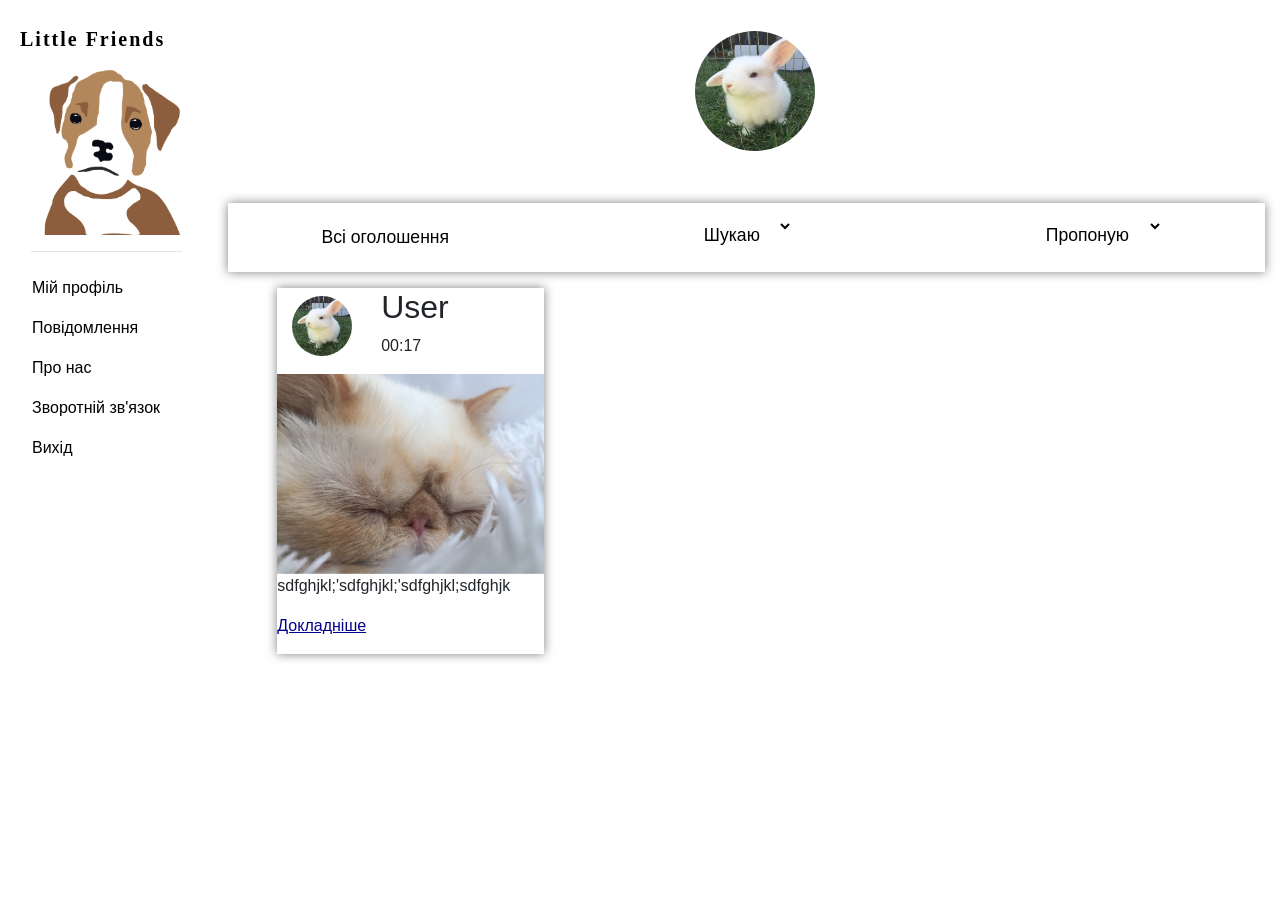
==== views/index.html @ af174af7 "first commit" ====
<!DOCTYPE html>
<html>

    <head>
        <meta charset="utf-8">
        <meta http-equiv="X-UA-Compatible" content="IE=edge">
        <title>Little Friends</title>
        <meta name="description" content="Little Friends ...">
        <meta name="viewport" content="device = device-width, initial-scale=1">
        <link rel="stylesheet" type="text/css" href="../templates/css/style.css">
        <link rel="stylesheet" href="https://stackpath.bootstrapcdn.com/bootstrap/4.5.2/css/bootstrap.min.css" integrity="sha384-JcKb8q3iqJ61gNV9KGb8thSsNjpSL0n8PARn9HuZOnIxN0hoP+VmmDGMN5t9UJ0Z" crossorigin="anonymous">
    
        <script src="https://code.jquery.com/jquery-3.5.1.slim.min.js" integrity="sha384-DfXdz2htPH0lsSSs5nCTpuj/zy4C+OGpamoFVy38MVBnE+IbbVYUew+OrCXaRkfj" crossorigin="anonymous"></script>
        
        <script src="https://cdn.jsdelivr.net/npm/popper.js@1.16.1/dist/umd/popper.min.js" integrity="sha384-9/reFTGAW83EW2RDu2S0VKaIzap3H66lZH81PoYlFhbGU+6BZp6G7niu735Sk7lN" crossorigin="anonymous"></script>
        
        <script src="https://stackpath.bootstrapcdn.com/bootstrap/4.5.2/js/bootstrap.min.js" integrity="sha384-B4gt1jrGC7Jh4AgTPSdUtOBvfO8shuf57BaghqFfPlYxofvL8/KUEfYiJOMMV+rV" crossorigin="anonymous"></script>
        
        <link rel="stylesheet" href="https://use.fontawesome.com/releases/v5.0.13/css/all.css" integrity="sha384-DNOHZ68U8hZfKXOrtjWvjxusGo9WQnrNx2sqG0tfsghAvtVlRW3tvkXWZh58N9jp" crossorigin="anonymous">
    </head>
    <body>
        <div class="container-fluid">
            <div class="row">
                <div class="col-2">
                    <!-- left menu -->
                    <nav class="navbar">
                        <div class="row">
                            <h1><a href="#" class="brand navbar-brand">Little Friends</a></h1>
                            <img class="img-fluid" src="../templates/img/logo-dog.png">
                        </div>
                        <br>
                        <hr>
                        <div class="row">
                            <ul class="nav navbar-nav bd-navbar-nav flex-column">
                                <li class="nav-item">
                                    <a class="nav-link active" href="./my_profile.html">Мій профіль</a>
                                </li>
                                <li class="nav-item">
                                    <a class="nav-link" href="./message.html">Повідомлення</a>
                                </li>
                                <li class="nav-item">
                                    <a class="nav-link" href="./about.html">Про нас</a>
                                </li>
                                <li class="nav-item">
                                    <a class="nav-link" href="./contact.html">Зворотній зв'язок</a>
                                </li>
                                <li class="nav-item">
                                    <a class="nav-link" href="./login.html" onclick="return confirm('Чи дійсно ви хочете вийти?')">Вихід</a>
                                </li>
                            </ul>
                        </div>
                    </nav>
                </div>
                <div class="col-10">
                    <!-- user photo -->
                    <img class="avatar" src="../templates/img/rub.jpg" alt="Avatar">
                    <!-- top menu -->
                    <div class="top-menu">
                        <div class="row">
                            <div class="col-4">
                                <input type="submit" value="Всі оголошення" class="top-menu-item"/>
                            </div>
                            <!-- filter looking for all or using hashtag -->
                            <div class="col-4">
                                <select class="top-menu-item">hello
                                    <option>Шукаю</option>
                                    <option>muy</option>
                                </select>
                            </div>
                            <!-- filter offer all or using hashtag -->
                            <div class="col-4">
                                <select class="top-menu-item">
                                    <option>Пропоную</option>
                                    <option>muy</option>
                                </select>
                            </div>
                        </div>
                    </div>
                    <div class="row">
                        <div class="announcement col-md-3">
                            <!-- announcement -->
                            <div class="row">
                                <div class="col-4">
                                     <img src="../templates/img/rub.jpg" class="user-img"/>
                                </div>
                                <div class="col-8">
                                    <h2>User</h2>
                                    <p>00:17</p>
                                </div>
                            </div>
                            <div class="row">
                                <img src="../templates/img/800846.jpg" class="img-fluid">
                                <p>sdfghjkl;'sdfghjkl;'sdfghjkl;sdfghjk</p>
                                <a href="#" class="announcement-link">Докладніше</a>
                            </div>
                        </div>
                    </div>
                </div>
            </div>
        </div>
    </body>
</html
---- templates/css/style.css ----
.brand{
    color: black;
    text-align: center;
    font-weight: bold;
    font-family: 'Cormorant Garamond';
    margin-left: 0.2em;
    letter-spacing: 0.1em;
}
.brand:hover{
    color:black;
}
.avatar{
    vertical-align: middle;
    width: 120px;
    height: 120px;
    border-radius: 50%;
    margin-top: 3%;
    margin-left: 45%;
    margin-bottom: 5%;
}
hr {width: 100%;margin-left: auto;margin-right: auto;}

.top-menu{
    font-size: 1.1em;
    text-align: center;
    padding-bottom: 1em;
    box-shadow: 0 0 10px rgba(0,0,0,0.5);
}
.top-menu-item{
    text-align: center;
    padding-top: 1em;
    padding-right: 1em;
    border: white solid;
    background-color: white;
}
.img-fluid{
    min-width: 120px;
}

.nav-item{
    padding-left: 1em;
}
.nav-link{
    color:black;
}

.nav-link:hover{
    color:grey;
}

.announcement{
    margin-top: 1em;
    margin-left: 4em;
    padding-bottom: 1em;
    box-shadow: 0 0 10px rgba(0,0,0,0.5);
}
.user-img{
    margin-top: 0.5em;
    vertical-align: middle;
    width:60px;
    height:60px;
    border-radius: 50%;
}
.announcement-link{
    color:darkblue;
    text-decoration: underline;
}

.announcement-link:hover{
    color: blue;
}
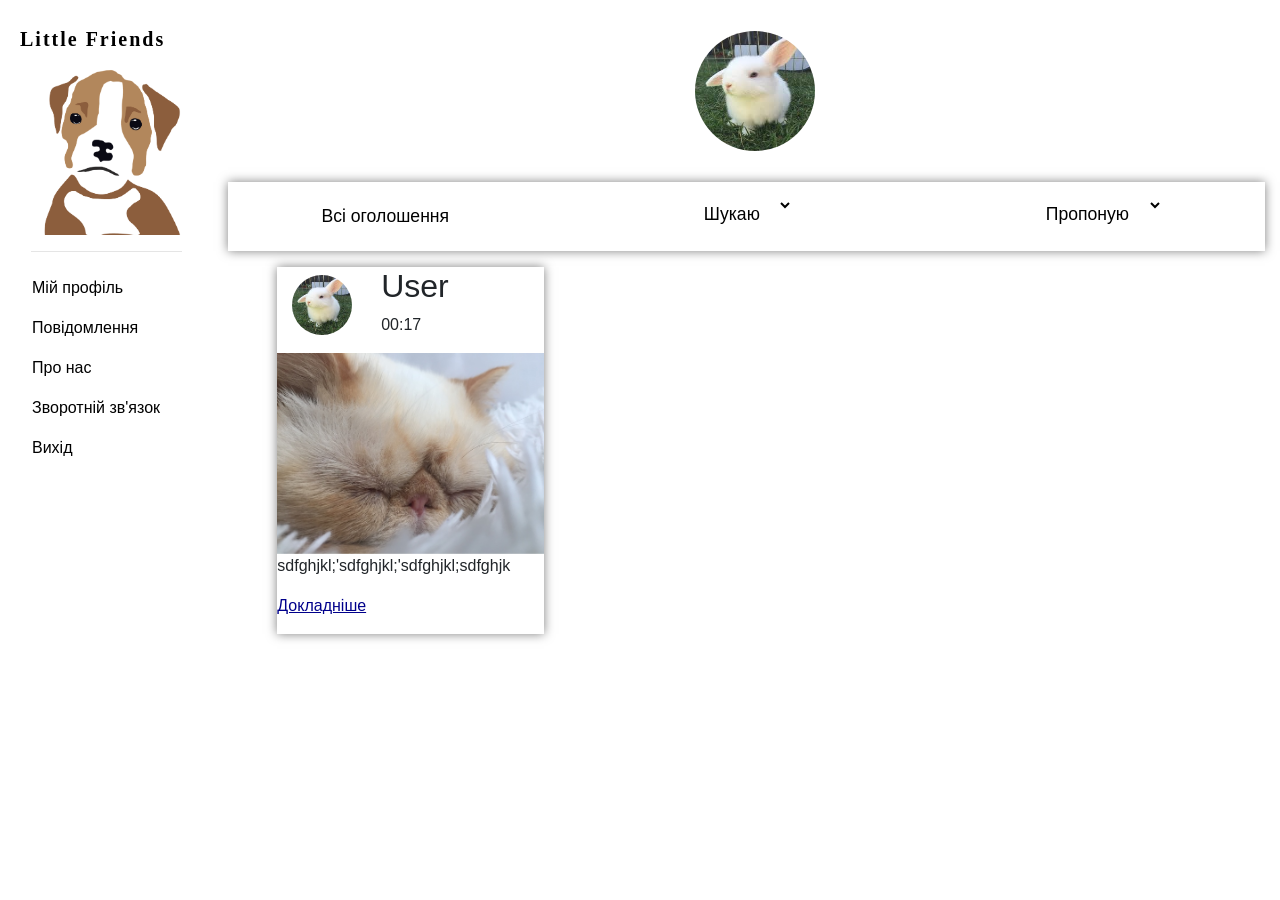
==== commit f67656c2: "finish index page and add page details to announcement" ====
--- a/views/index.html
+++ b/views/index.html
@@ -25,6 +25,8 @@
                     <!-- left menu -->
                     <nav class="navbar">
                         <div class="row">
+                            <!-- without h1 if user isn`t logged in -->
+                            <!-- with h1 if user is logged -->
                             <h1><a href="#" class="brand navbar-brand">Little Friends</a></h1>
                             <img class="img-fluid" src="../templates/img/logo-dog.png">
                         </div>
@@ -32,18 +34,25 @@
                         <hr>
                         <div class="row">
                             <ul class="nav navbar-nav bd-navbar-nav flex-column">
+                                <!--user isn`t logged in
+                                <li class="nav-item">
+                                    <a class="nav-link" href="./login.html">Вхід</a>
+                                </li>-->
+                                <!--user is logged-->
                                 <li class="nav-item">
                                     <a class="nav-link active" href="./my_profile.html">Мій профіль</a>
                                 </li>
                                 <li class="nav-item">
                                     <a class="nav-link" href="./message.html">Повідомлення</a>
                                 </li>
+                                <!--for both-->
                                 <li class="nav-item">
                                     <a class="nav-link" href="./about.html">Про нас</a>
                                 </li>
                                 <li class="nav-item">
                                     <a class="nav-link" href="./contact.html">Зворотній зв'язок</a>
                                 </li>
+                                <!--user is logged-->
                                 <li class="nav-item">
                                     <a class="nav-link" href="./login.html" onclick="return confirm('Чи дійсно ви хочете вийти?')">Вихід</a>
                                 </li>
@@ -52,22 +61,37 @@
                     </nav>
                 </div>
                 <div class="col-10">
+                    <!--user isn`t logged in
+                    <div class="row">
+                        <div class="col-12">
+                            <h1 class="brand-not">Little Friends</h1>
+                            <hr>
+                        </div>
+                    </div>-->
+
+                    <!--user is logged in-->
                     <!-- user photo -->
+
                     <img class="avatar" src="../templates/img/rub.jpg" alt="Avatar">
+
                     <!-- top menu -->
                     <div class="top-menu">
                         <div class="row">
                             <div class="col-4">
                                 <input type="submit" value="Всі оголошення" class="top-menu-item"/>
                             </div>
+
                             <!-- filter looking for all or using hashtag -->
+
                             <div class="col-4">
                                 <select class="top-menu-item">hello
                                     <option>Шукаю</option>
                                     <option>muy</option>
                                 </select>
                             </div>
+
                             <!-- filter offer all or using hashtag -->
+
                             <div class="col-4">
                                 <select class="top-menu-item">
                                     <option>Пропоную</option>
@@ -76,6 +100,7 @@
                             </div>
                         </div>
                     </div>
+
                     <div class="row">
                         <div class="announcement col-md-3">
                             <!-- announcement -->
@@ -91,7 +116,8 @@
                             <div class="row">
                                 <img src="../templates/img/800846.jpg" class="img-fluid">
                                 <p>sdfghjkl;'sdfghjkl;'sdfghjkl;sdfghjk</p>
-                                <a href="#" class="announcement-link">Докладніше</a>
+                                <!--user is logged-->
+                                <a href="./announcement/details.html" class="announcement-link">Докладніше</a>
                             </div>
                         </div>
                     </div>
--- a/templates/css/style.css
+++ b/templates/css/style.css
@@ -9,6 +9,17 @@
 .brand:hover{
     color:black;
 }
+
+.brand-not{
+    color: black;
+    text-align: center;
+    font-weight: bold;
+    font-family: 'Cormorant Garamond';
+    margin-left: 0.2em;
+    letter-spacing: 0.2em;
+    margin-top: 7%;
+    margin-bottom: 7%;
+}
 .avatar{
     vertical-align: middle;
     width: 120px;
@@ -16,7 +27,7 @@
     border-radius: 50%;
     margin-top: 3%;
     margin-left: 45%;
-    margin-bottom: 5%;
+    margin-bottom: 3%;
 }
 hr {width: 100%;margin-left: auto;margin-right: auto;}
 
@@ -69,3 +80,21 @@
 .announcement-link:hover{
     color: blue;
 }
+
+.pad{
+    margin-left: 3%;
+}
+
+.comment{
+    border: gray solid 1px;
+    margin: 1em;
+    border-radius: 5px;
+
+}
+
+.pet{
+    vertical-align: middle;
+    width: 250px;
+    height: 250px;
+    border-radius: 50%;
+}
